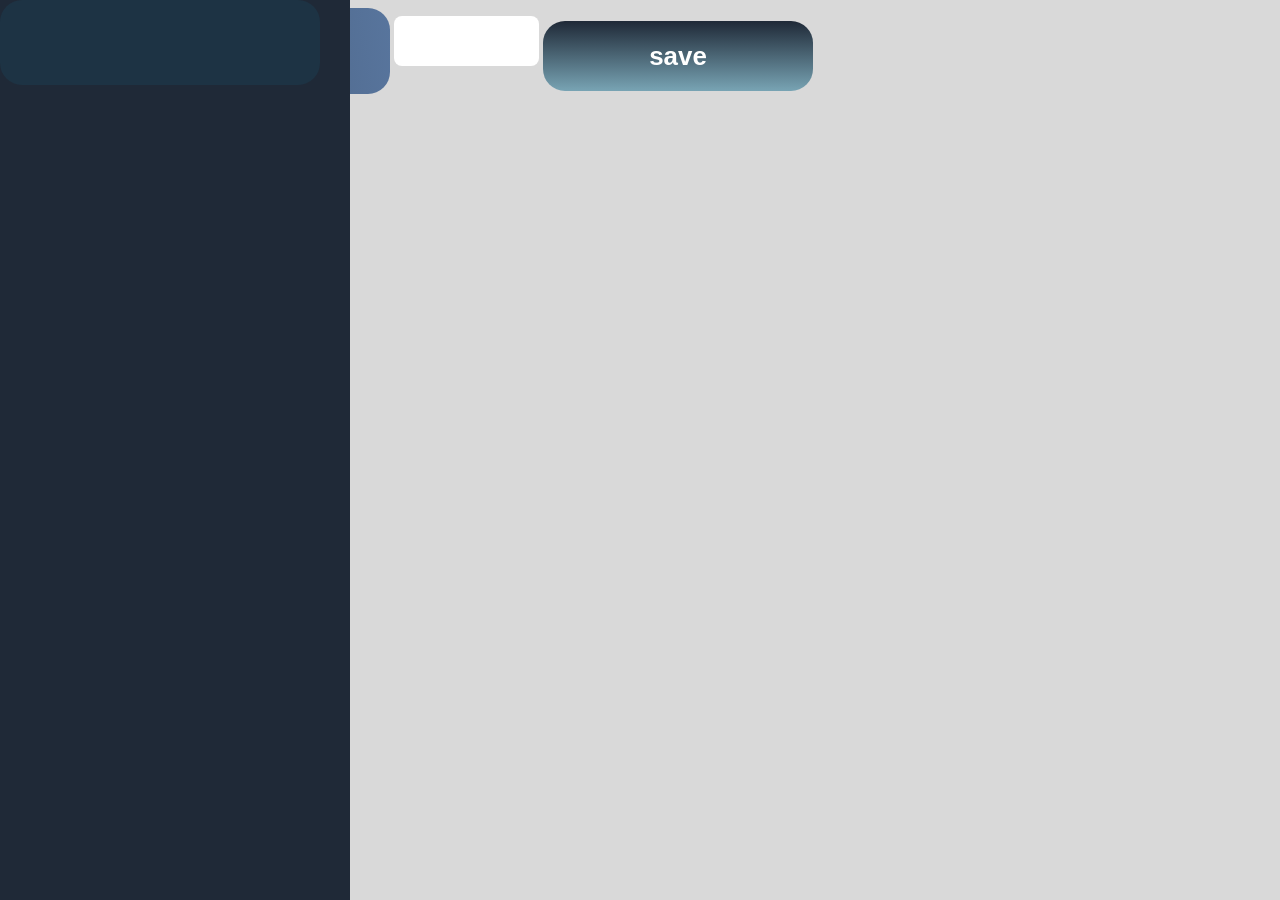
==== main.html @ 95fef3db "first commit" ====
<!DOCTYPE html>
<html lang="en">
<head>
    <meta charset="UTF-8">
    <meta name="viewport" content="width=device-width, initial-scale=1.0">
    <title>Document</title>
    <link rel="stylesheet" href="main.css">
</head>
<body>
   
    
    <div class="side-bar"><button class=" btn-sidebar"></button></div>
  
    <button class="btn-log">login </button>
    <button class=" btn-level"></button>
     <button class=" btn btn-save">save </button>
</body>
</html>
---- main.css ----
/*-------variables---------------------*/
:root {
    --primary-blue:#1F2937;
    --secondary-blue:#186F8F80;            /*btn hover--------*/
    --light-blue:#186F8F26;            /*btn side bar--------*/
    --text-blue:#202A38;
    --card-blue:#80BFDD;
    --start-blue:#384A63;               /*start login*/
    --end-blue:#58759D;            /*gradient  at login page*/
    --btn-blue:#1D4155;
    --dark-red:#FC1515;  
    --light-red:#E6B2B2;    
    --light-yellow:#F2F465;    
    --dark-green: #3FC856;    
    --light-green:#BDEBBF; 
    --white: #FFFFFF;
    --black:#000000;
    --light-gray:#D9D9D9;
    /*---font weight--*/
    --font-regular: 400;
    --font-medium: 500;
    --font-semibold: 600;
    --font-bold: 700; 
    /*font family*/
    --font-primary: "Instrument Sans", sans-serif;
    --font-secondary: "KyivType Sans", sans-serif;
    /* font size*/
    --text-lg:  1.25rem;  /* 20px */
    --text-md:  1.5rem;    /* 24px  */
    --text-xl:  1.62rem;  /* 26px */
    --text-2xl: 2rem;     /* 32px */
    --text-3xl: 2.25rem;  /* 36px */
    --text-4xl: 2.5rem;   /* 40px */
   --text-5xl: 3rem;     /* 48px */
    /*--border radius---*/
    --radius-sm: 8px;
    --radius-md: 12px;
    --radius-lg: 22px;
    --radius-full: 9999px;

}
body{
    background: var(--light-gray);
}
/*-----------sidebar----------------*/
.side-bar{
    width: 350px;
    height: 100vh;
    background: var(--primary-blue);
    position: fixed;
    top: 0;
    left: 0;
}

/*--------------bottons--------*/
.btn-log{
    background: linear-gradient(82deg, var(--start-blue), var(--end-blue));
    width: 382px;
    height: 86px;
    border: none;
    border-radius: var(--radius-lg);
    cursor: pointer;
    font-family: var( --font-primary);
    color: var( --white);
    text-align: center;
    font-weight: var(--font-bold);
    font-size:var(--text-4xl) ;

}
/*------btn use with btn-blue ,red -,save---------*/
.btn{
    width: 270px;
    height: 70px;
    border: none;
    border-radius: var(--radius-sm);
    cursor: pointer;
    color: var( --white);
    text-align: center;
    font-weight: var(--font-bold);
    font-size:var( --text-xl) ;
}
.btn-blue{
    background: var(--btn-blue); 
}
.btn-red{
    background-color:var(--dark-red) ;
}
.btn-save{
    background: linear-gradient(to bottom, var(--primary-blue), var(--secondary-blue));
    border-radius: var(--radius-lg);
    justify-content: center;
    gap: 0.5rem;
    display: inline-flex;
    align-items: center;
}
/*---------------------------------------------*/
.btn-sidebar{
    width: 320px;
    height:85px;
    background: var(--light-blue);
    font-weight: var(--font-semibold);
    font-size:var(--text-2xl) ;
    justify-content: center;
    gap: 0.5rem;
    display: inline-flex;
    align-items: center;
    text-align: center;
    cursor: pointer;
    border: none;
    border-radius: var(--radius-lg);
    transition: all 0.3s ease;
}
.btn-sidebar:hover{
    background: var(--secondary-blue); 
}
.btn-level{
    width: 145px;
    height: 50px;
    background: var(--white);
    text-align: center;
    color:var(--black)  ;
    font-size: var(--text-md);
    font-weight: var(--font-semibold);
    cursor: pointer;
    border: none;
    border-radius: var(--radius-sm);
    transition: all 0.3s ease;
}
.btn-level:hover{
    background: var(--primary-blue);
    color:var(--white) ;

}
.btn-edit{
    width:126px ;
    height: 62px;
    background: var(--white);
    text-align: center;
    color:var(--black)  ;
    font-size: var(--text-md);
    font-weight: var(--font-semibold);
    cursor: pointer;
    border: none;
    border-radius: var(--radius-sm);
    transition: all 0.3s ease;

}
.btn-edit:hover{
    background: var(--btn-blue);
    color:var(--white) ;
}
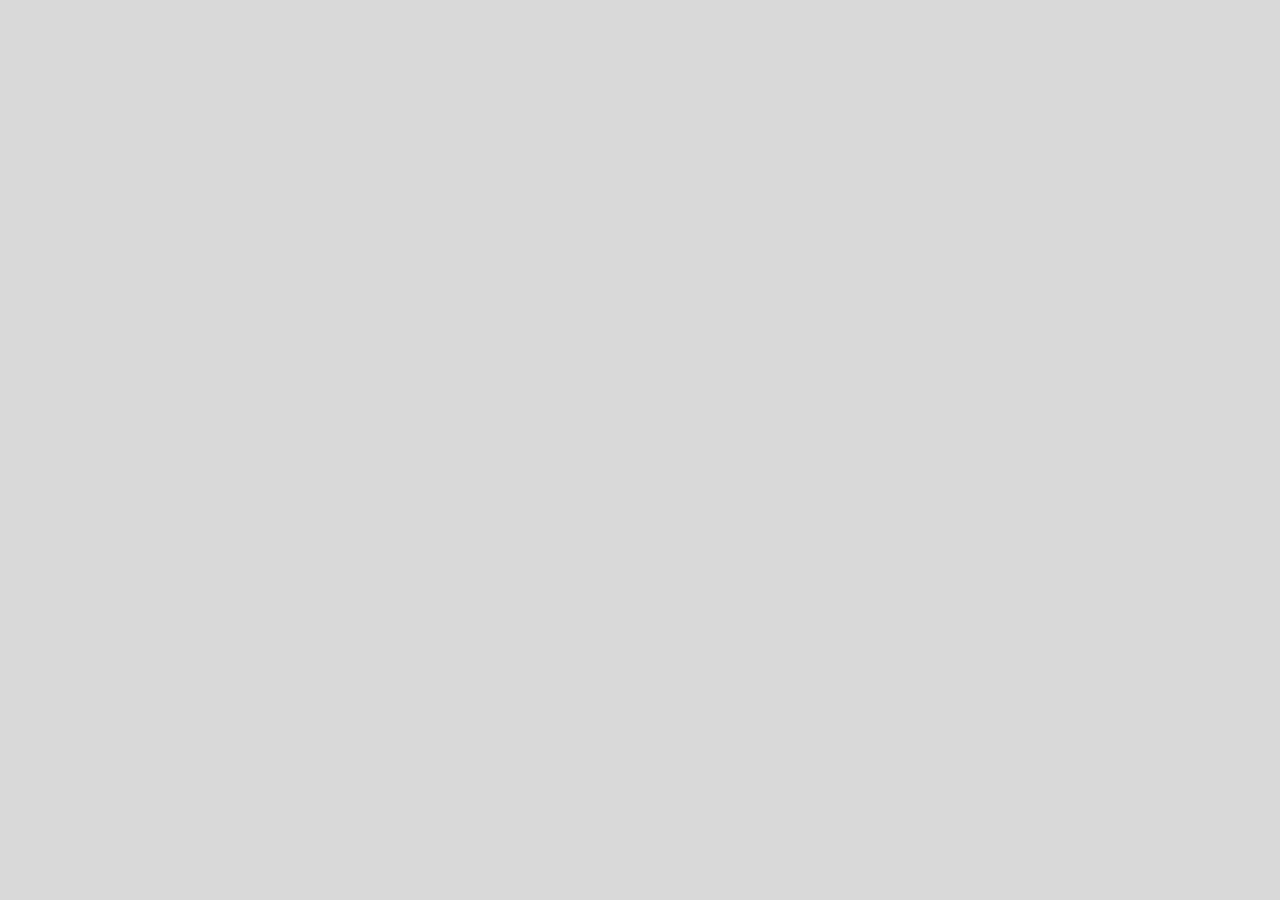
==== commit d404c347: "Add new feature to homepage" ====
--- a/main.html
+++ b/main.html
@@ -8,11 +8,13 @@
 </head>
 <body>
    
-    
+    <!--
     <div class="side-bar"><button class=" btn-sidebar"></button></div>
   
     <button class="btn-log">login </button>
     <button class=" btn-level"></button>
      <button class=" btn btn-save">save </button>
+     <div class="side-card"></div>
+-->
 </body>
 </html>
--- a/main.css
+++ b/main.css
@@ -37,6 +37,14 @@
     --radius-md: 12px;
     --radius-lg: 22px;
     --radius-full: 9999px;
+    /*----------------*/
+    --space-xs: 4px;
+    --space-sm: 8px;
+    --space-md: 16px;
+    --space-lg: 24px;
+    --space-xl: 32px;
+    --space-xxl: 48px;
+    --space-xxxl: 64px;
 
 }
 body{
@@ -149,4 +157,80 @@
     background: var(--btn-blue);
     color:var(--white) ;
 }
-
+/*-----------------------------------cards------------------------------------------*/
+.main-card{
+    width: 527px;
+    height: 287px;
+    border-radius: var(--radius-lg);
+    background:var(--white) ;
+    
+    
+}
+.card-h2{
+    color: var(--text-blue);
+    font-size: var(--text-2xl) ;
+    font-weight: var(--font-semibold);
+    margin-bottom: var(--space-sm);
+}
+.card-p{
+    font-size: var(--text-lg);
+    color: var(--text-blue);
+    line-height: 1.6;
+
+}
+.side-card{
+    width: 320px; 
+    height: 234px;
+    background: var(--light-blue);
+    border-radius: var(--radius-lg);
+    padding: var(--space-xl);
+    color: var(--white);
+    font-size:var(--text-lg) ;
+
+
+}
+.edit-card{
+    width: 639px;
+    height: 498px;
+    border-radius: var(--radius-lg);
+    background:var(--white) ;
+
+}
+.card{
+    width: 370px;
+    height: 190px;
+    color:var(--primary-blue) ;
+    font-size: var(--text-2xl);
+    font-weight: var(--font-semibold);
+    border-radius:var(--radius-lg) ;
+    text-align: center;
+    padding: var(--space-md);
+}
+.card-approve{
+    background: var(--light-green);
+
+}
+.card-pend{
+    background: var(--light-yellow);
+}
+.card-reject{
+    background: var(--light-red);
+
+}
+.card-staff{
+    width: 247px;
+    height: 131px;
+    background: var(--card-blue);
+    font-size: var(--text-2xl);
+    font-weight: var(--font-semibold);
+    border-radius:var(--radius-lg) ;   
+}
+.card-staff-h3{
+    color: var(--black);
+    margin-bottom: var(--space-xl);
+    
+}
+.card-staff-p{
+    color: var(--white);
+
+}
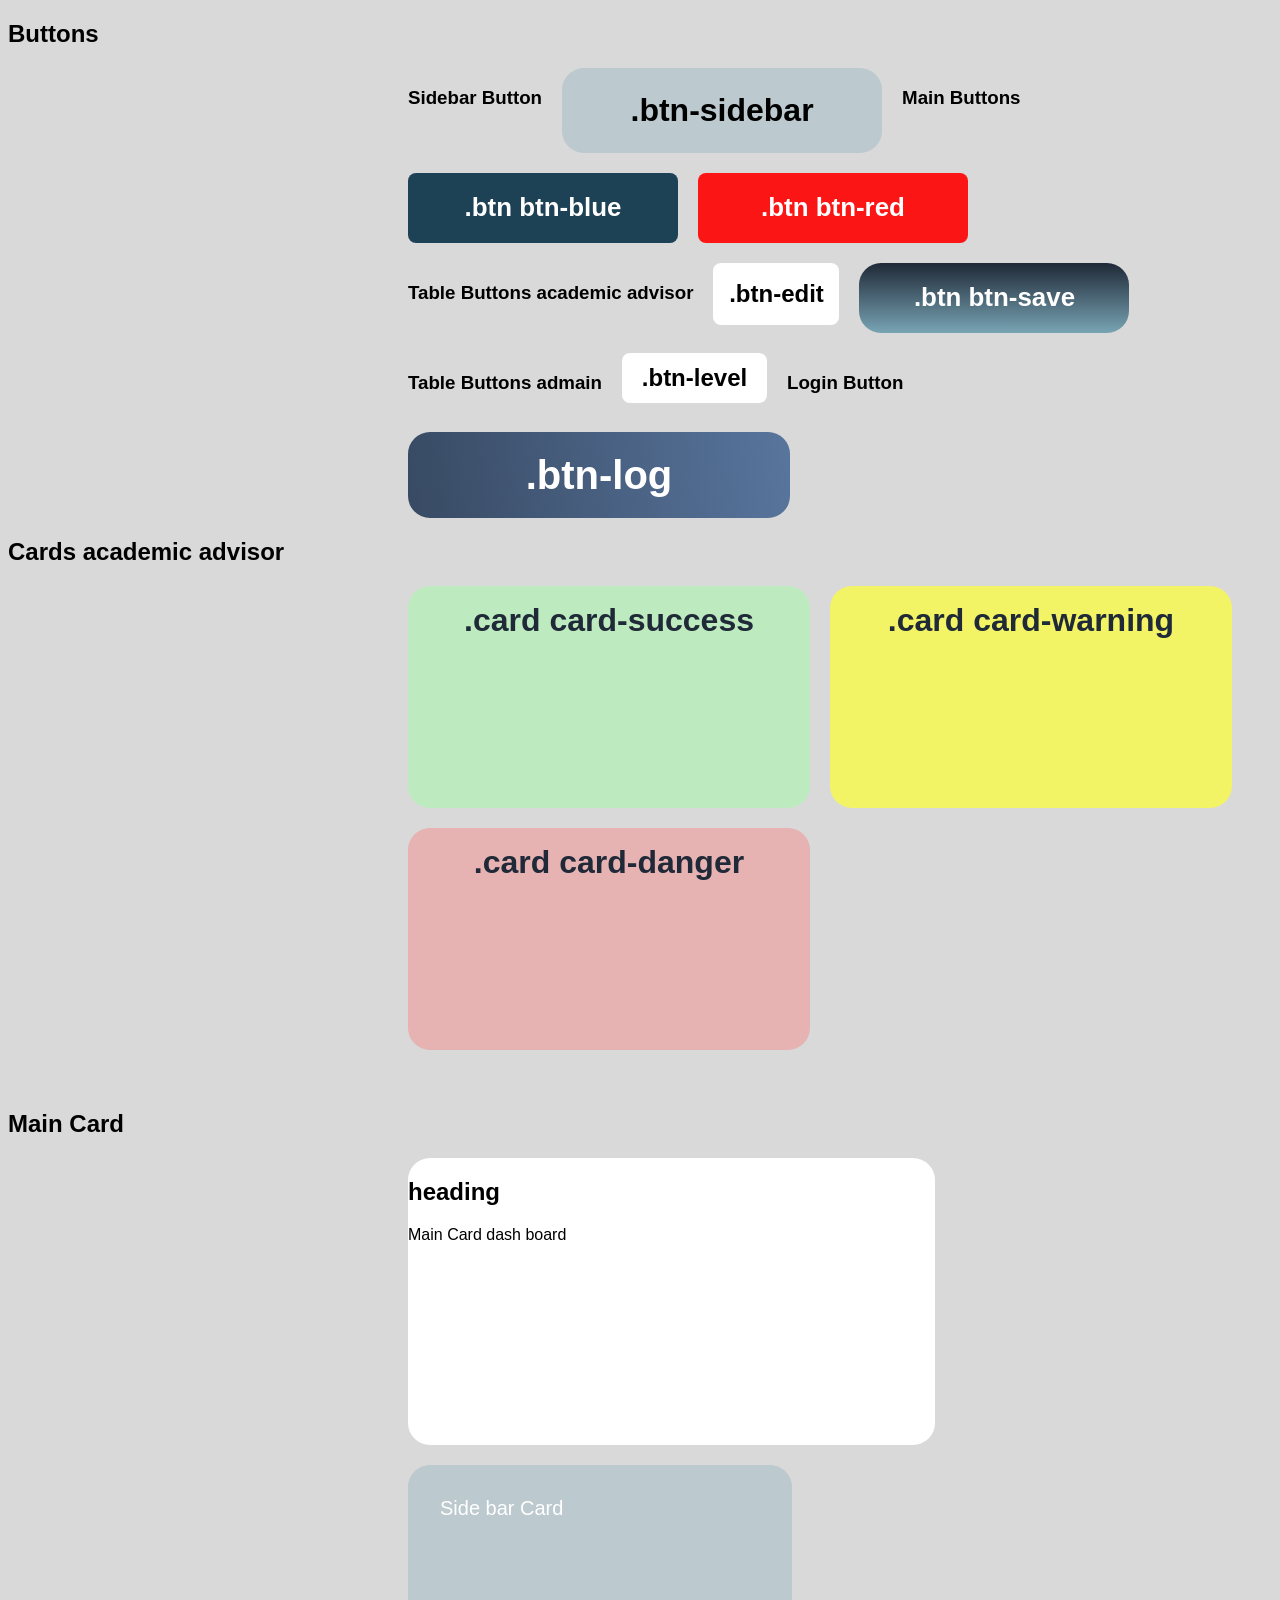
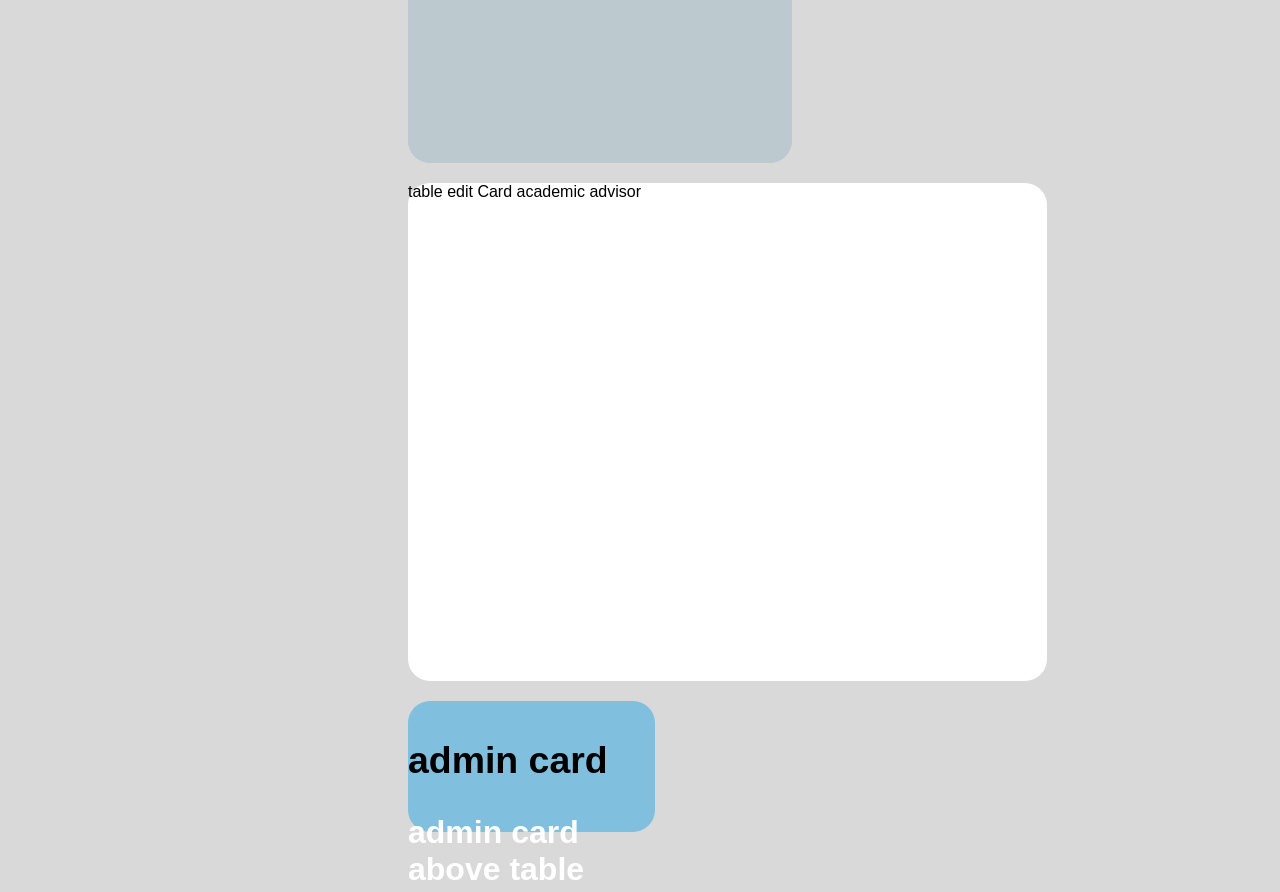
==== commit a8dcbe00: "update HTML and CSS" ====
--- a/main.html
+++ b/main.html
@@ -7,14 +7,101 @@
     <link rel="stylesheet" href="main.css">
 </head>
 <body>
-   
     <!--
-    <div class="side-bar"><button class=" btn-sidebar"></button></div>
-  
-    <button class="btn-log">login </button>
-    <button class=" btn-level"></button>
-     <button class=" btn btn-save">save </button>
-     <div class="side-card"></div>
--->
+    <div class="side-bar"> </div>
+    -->
+   <section>
+
+<h2>Buttons</h2>
+
+<div class="demo">
+
+<h3>Sidebar Button</h3>
+<button class="btn-sidebar">
+.btn-sidebar
+</button>
+
+<h3>Main Buttons</h3>
+
+<button class="btn btn-blue">
+.btn btn-blue
+</button>
+
+<button class="btn btn-red">
+.btn btn-red
+</button>
+
+
+
+<h3>Table Buttons academic advisor</h3>
+
+<button class="btn-edit">
+.btn-edit
+</button>
+
+<button class="btn btn-save">
+.btn btn-save
+</button>
+
+<h3>Table Buttons admain</h3>
+<button class="btn-level">
+.btn-level
+</button>
+
+<h3>Login Button</h3>
+
+<button class="btn-log">
+.btn-log
+</button>
+
+</div>
+<!--===================cards===================================================--->
+<section>
+
+<h2>Cards academic advisor</h2>
+
+<div class="demo">
+
+<div class="card card-success">
+.card card-success  
+</div>
+
+<div class="card card-warning">
+.card card-warning  
+</div>
+
+<div class="card card-danger">
+.card card-danger  
+</div>
+
+</div>
+
+</section>
+<section>
+
+<h2>Main Card</h2>
+
+<div class="demo">
+
+<div class="main-card">
+    <h2> heading</h2>       
+    <p> Main Card  dash board</p>
+
+</div>
+
+<div class="side-card">
+Side  bar Card
+</div>
+<div class="edit-card">
+ table edit  Card   academic advisor
+</div>
+<div class="card-staff">
+    <h3> admin card</h3>
+ <p>  admin card above table </p>  
+</div>
+
+</div>
+
+</section>
 </body>
 </html>
--- a/main.css
+++ b/main.css
@@ -1,21 +1,21 @@
 /*-------variables---------------------*/
 :root {
-    --primary-blue:#1F2937;
+    --color-primary:#1F2937;
     --secondary-blue:#186F8F80;            /*btn hover--------*/
-    --light-blue:#186F8F26;            /*btn side bar--------*/
-    --text-blue:#202A38;
-    --card-blue:#80BFDD;
-    --start-blue:#384A63;               /*start login*/
-    --end-blue:#58759D;            /*gradient  at login page*/
-    --btn-blue:#1D4155;
-    --dark-red:#FC1515;  
-    --light-red:#E6B2B2;    
-    --light-yellow:#F2F465;    
-    --dark-green: #3FC856;    
-    --light-green:#BDEBBF; 
+    --color-sidebar-btn:#186F8F26;            /*btn side bar--------*/
+    --color-text-primary:#202A38;
+    --color-card-bg:#80BFDD;
+    --gradient-login-start:#384A63;               /*start login*/
+    --gradient-login-end:#58759D;            /*gradient  at login page*/
+    --color-btn-primary:#1D4155;
+    --color-danger:#FC1515;  
+    --color-danger-light:#E6B2B2;    
+    --color-warning:#F2F465;    
+    --color-success: #3FC856;    
+    --color-success-light:#BDEBBF; 
     --white: #FFFFFF;
     --black:#000000;
-    --light-gray:#D9D9D9;
+    --color-background:#D9D9D9;
     /*---font weight--*/
     --font-regular: 400;
     --font-medium: 500;
@@ -47,14 +47,26 @@
     --space-xxxl: 64px;
 
 }
+.demo{
+
+margin-top:20px;
+margin-left: 400px;
+display:flex;
+gap:20px;
+flex-wrap:wrap;
+}
+section{
+margin-bottom:60px;
+}
 body{
-    background: var(--light-gray);
+    background: var(--color-background);
+    font-family: var(--font-primary);
 }
 /*-----------sidebar----------------*/
 .side-bar{
     width: 350px;
     height: 100vh;
-    background: var(--primary-blue);
+    background: var(--color-primary);
     position: fixed;
     top: 0;
     left: 0;
@@ -62,7 +74,7 @@
 
 /*--------------bottons--------*/
 .btn-log{
-    background: linear-gradient(82deg, var(--start-blue), var(--end-blue));
+    background: linear-gradient(82deg, var(--gradient-login-start), var(--gradient-login-end));
     width: 382px;
     height: 86px;
     border: none;
@@ -88,13 +100,13 @@
     font-size:var( --text-xl) ;
 }
 .btn-blue{
-    background: var(--btn-blue); 
+    background: var(--color-btn-primary); 
 }
 .btn-red{
-    background-color:var(--dark-red) ;
+    background-color:var(--color-danger) ;
 }
 .btn-save{
-    background: linear-gradient(to bottom, var(--primary-blue), var(--secondary-blue));
+    background: linear-gradient(to bottom, var(--color-primary), var(--secondary-blue));
     border-radius: var(--radius-lg);
     justify-content: center;
     gap: 0.5rem;
@@ -105,7 +117,7 @@
 .btn-sidebar{
     width: 320px;
     height:85px;
-    background: var(--light-blue);
+    background: var(--color-sidebar-btn);
     font-weight: var(--font-semibold);
     font-size:var(--text-2xl) ;
     justify-content: center;
@@ -135,7 +147,7 @@
     transition: all 0.3s ease;
 }
 .btn-level:hover{
-    background: var(--primary-blue);
+    background: var(--color-primary);
     color:var(--white) ;
 
 }
@@ -154,7 +166,7 @@
 
 }
 .btn-edit:hover{
-    background: var(--btn-blue);
+    background: var(--color-btn-primary);
     color:var(--white) ;
 }
 /*-----------------------------------cards------------------------------------------*/
@@ -166,22 +178,22 @@
     
     
 }
-.card-h2{
-    color: var(--text-blue);
+.card h2{
+    color: var(--color-text-primary);
     font-size: var(--text-2xl) ;
     font-weight: var(--font-semibold);
     margin-bottom: var(--space-sm);
 }
-.card-p{
+.card p{
     font-size: var(--text-lg);
-    color: var(--text-blue);
+    color: var(--color-text-primary);
     line-height: 1.6;
 
 }
 .side-card{
     width: 320px; 
     height: 234px;
-    background: var(--light-blue);
+    background: var(--color-sidebar-btn);
     border-radius: var(--radius-lg);
     padding: var(--space-xl);
     color: var(--white);
@@ -199,38 +211,36 @@
 .card{
     width: 370px;
     height: 190px;
-    color:var(--primary-blue) ;
+    color:var(--color-primary) ;
     font-size: var(--text-2xl);
     font-weight: var(--font-semibold);
     border-radius:var(--radius-lg) ;
     text-align: center;
     padding: var(--space-md);
 }
-.card-approve{
-    background: var(--light-green);
-
-}
-.card-pend{
-    background: var(--light-yellow);
-}
-.card-reject{
-    background: var(--light-red);
-
+.card-success{
+background:var(--color-success-light);
+}
+.card-warning{
+background:var(--color-warning);
+}
+.card-danger{
+background:var(--color-danger-light);
 }
 .card-staff{
     width: 247px;
     height: 131px;
-    background: var(--card-blue);
+    background: var(--color-card-bg);
     font-size: var(--text-2xl);
     font-weight: var(--font-semibold);
     border-radius:var(--radius-lg) ;   
 }
-.card-staff-h3{
+.card-staff h3{
     color: var(--black);
     margin-bottom: var(--space-xl);
     
 }
-.card-staff-p{
+.card-staff p{
     color: var(--white);
 
 }
